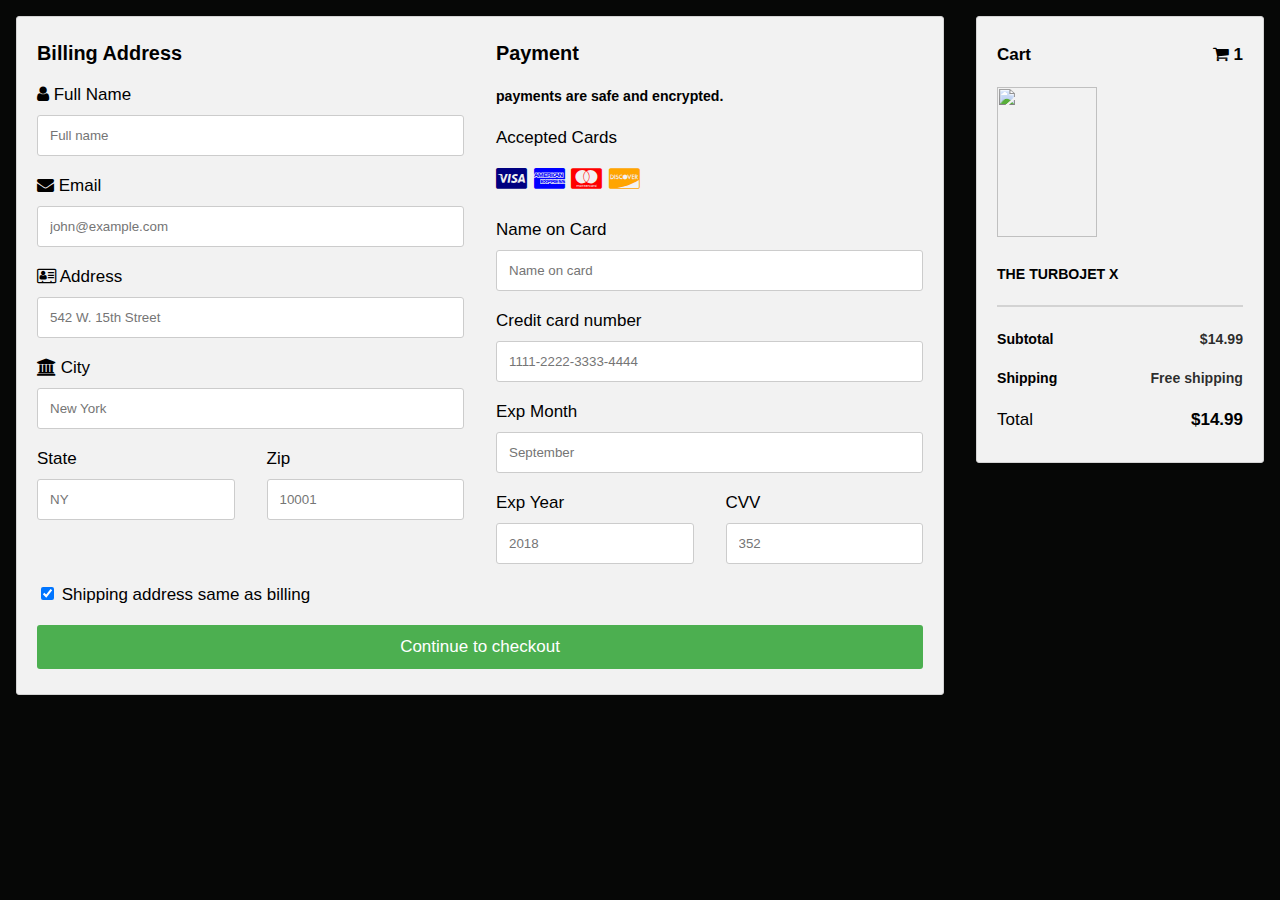
==== Checkout.html @ 356badce "Add files via upload" ====
<!DOCTYPE html>
<html lang="en" >
<head>
  <meta charset="UTF-8">
  <meta http-equiv="X-UA-Compatible" content="IE=edge">
  <meta name="viewport" content="width=device-width, initial-scale=1.0">
  <title>CodePen - Responsive Checkout Form</title>
  <link rel="stylesheet" href="./style.css">

</head>
<body>
<!-- partial:index.partial.html -->
<html>
<head>
<meta name="viewport" content="width=device-width, initial-scale=1">
<link rel="stylesheet" href="https://cdnjs.cloudflare.com/ajax/libs/font-awesome/4.7.0/css/font-awesome.min.css">
</head>
<body>
<div class="row">
  <div class="col-75">
    <div class="container">
      <form action="https://sheetdb.io/api/v1/8u8v05r1gdxit" method="post" id="sheetdb-form">
      
        <div class="row">
          <div class="col-50">
            <h3>Billing Address</h3>
            <label for="fname"><i class="fa fa-user"></i> Full Name</label>
            <input type="text" id="fname" name="data[Fullname]" placeholder="Full name" required>
            <label for="email"><i class="fa fa-envelope"></i> Email</label>
            <input type="text" id="email" name="data[Email]" placeholder="john@example.com" required>
            <label for="adr"><i class="fa fa-address-card-o"></i> Address</label>
            <input type="text" id="adr" name="data[Address]" placeholder="542 W. 15th Street" required>
            <label for="city"><i class="fa fa-institution"></i> City</label>
            <input type="text" id="city" name="data[City]" placeholder="New York" required>

            <div class="row">
              <div class="col-50">
                <label for="state">State</label>
                <input type="text" id="state" name="data[State]" placeholder="NY" required>
              </div>
              <div class="col-50">
                <label for="zip">Zip</label>
                <input type="text" id="zip" name="data[Zip]" placeholder="10001" required>
              </div>
            </div>
          </div>

          <div class="col-50">
            <h3>Payment</h3>
            <h5>payments are safe and encrypted.</h5>
            <label for="fname">Accepted Cards</label>
            <div class="icon-container">
              <i class="fa fa-cc-visa" style="color:navy;"></i>
              <i class="fa fa-cc-amex" style="color:blue;"></i>
              <i class="fa fa-cc-mastercard" style="color:red;"></i>
              <i class="fa fa-cc-discover" style="color:orange;"></i>
            </div>
            <label for="cname">Name on Card</label>
            <input type="text" id="cname" name="data[Cardname]" placeholder="Name on card" required>
            <label for="ccnum">Credit card number</label>
            <input type="text" id="ccnum" name="data[Cardnumber]" placeholder="1111-2222-3333-4444" required>
            <label for="expmonth">Exp Month</label>
            <input type="text" id="expmonth" name="data[Expmonth]" placeholder="September" required>
            <div class="row">
              <div class="col-50">
                <label for="expyear">Exp Year</label>
                <input type="text" id="expyear" name="data[Expyear]" placeholder="2018" required>
              </div>
              <div class="col-50">
                <label for="cvv">CVV</label>
                <input type="text" id="cvv" name="data[CVV]" placeholder="352" required>
              </div>
            </div>
          </div>
          
        </div>
        <label>
          <input type="checkbox" checked="checked" name="sameadr"> Shipping address same as billing
        </label>
        <input type="submit" value="Continue to checkout" class="btn">
      </form>
    </div>
  </div>
  <div class="col-25">
    <div class="container">
      <h4>Cart <span class="price" style="color:black"><i class="fa fa-shopping-cart"></i> <b>1</b></span></h4>
      <img src="images/turbojetxmainproductimage_3f32b3bd-4a7e-4939-8ba7-5bba94150dfd.webp" alt=""><div class="price"></div><h5>THE TURBOJET X</h5>
      <hr>
      <h5>Subtotal <span class="price" style="color:rgba(0, 0, 0, 0.836)"><b>$14.99</b></span></h5>
      <h5>Shipping <span class="price" style="color:rgba(0, 0, 0, 0.829)"><b>Free shipping</b></span></h5>
      <p>Total <span class="price" style="color:black"><b>$14.99</b></span></p>
    </div>
  </div>
</div>

<script>
  var form = document.getElementById('sheetdb-form');
form.addEventListener("submit", e => {
 e.preventDefault();
 fetch(form.action, {
     method : "POST",
     body: new FormData(document.getElementById("sheetdb-form")),
 }).then(
     response => response.json()
 ).then((html) => {
   // you can put any JS code here
   window.open('Checkout.html', '_blank');

 });
});
</script>


</body>
</html>
<!-- partial -->
  
</body>
</html>
---- style.css ----
body {
    font-family: Arial;
    font-size: 17px;
    padding: 8px;
    background-color: #060706;
  }
  
  h1 {
    text-align: center;
  }
  
  * {
    box-sizing: border-box;
  }
  
  .row {
    display: -ms-flexbox;
    display: flex;
    -ms-flex-wrap: wrap; 
    flex-wrap: wrap;
    margin: 0 -16px;
  }
  
  .col-25 {
    -ms-flex: 25%; 
    flex: 25%;
  }
  
  .col-50 {
    -ms-flex: 50%; 
    flex: 50%;
  }
  
  .col-75 {
    -ms-flex: 75%; 
    flex: 75%;
  }
  
  .col-25,
  .col-50,
  .col-75 {
    padding: 0 16px;
  }
  
  .container {
    background-color: #f2f2f2;
    padding: 5px 20px 15px 20px;
    border: 1px solid lightgrey;
    border-radius: 3px;
  }
  
  input[type=text] {
    width: 100%;
    margin-bottom: 20px;
    padding: 12px;
    border: 1px solid #ccc;
    border-radius: 3px;
  }
  
  label {
    margin-bottom: 10px;
    display: block;
  }
  
  .icon-container {
    margin-bottom: 20px;
    padding: 7px 0;
    font-size: 24px;
  }
  
  .btn {
    background-color: #4CAF50;
    color: white;
    padding: 12px;
    margin: 10px 0;
    border: none;
    width: 100%;
    border-radius: 3px;
    cursor: pointer;
    font-size: 17px;
    
  }
  
  .btn:hover {
    background-color: #45a049;
  }
  
  a {
    color: #2196F3;
  }
  
  hr {
    border: 1px solid lightgrey;
  }
  
  span.price {
    float: right;
    color: grey;
  }
  
  /* Responsive layout */
  @media (max-width: 800px) {
    .row {
      flex-direction: column-reverse;
    }
    .col-25 {
      margin-bottom: 20px;
    }
    
    .btn {
      background-color: #060706;
      color: white;
      padding: 12px;
      margin: 10px 0;
      border: none;
      width: 100%;
      border-radius: 3px;
      cursor: pointer;
      font-size: 17px;
      height: 50px;
    }
  
  }
  
  img {
    width: 100px;
    height: 150px;
    object-fit: contain;
  }
  
  .img1 {
    width: 100px;
    height: 150px;
    object-fit: contain;
  }
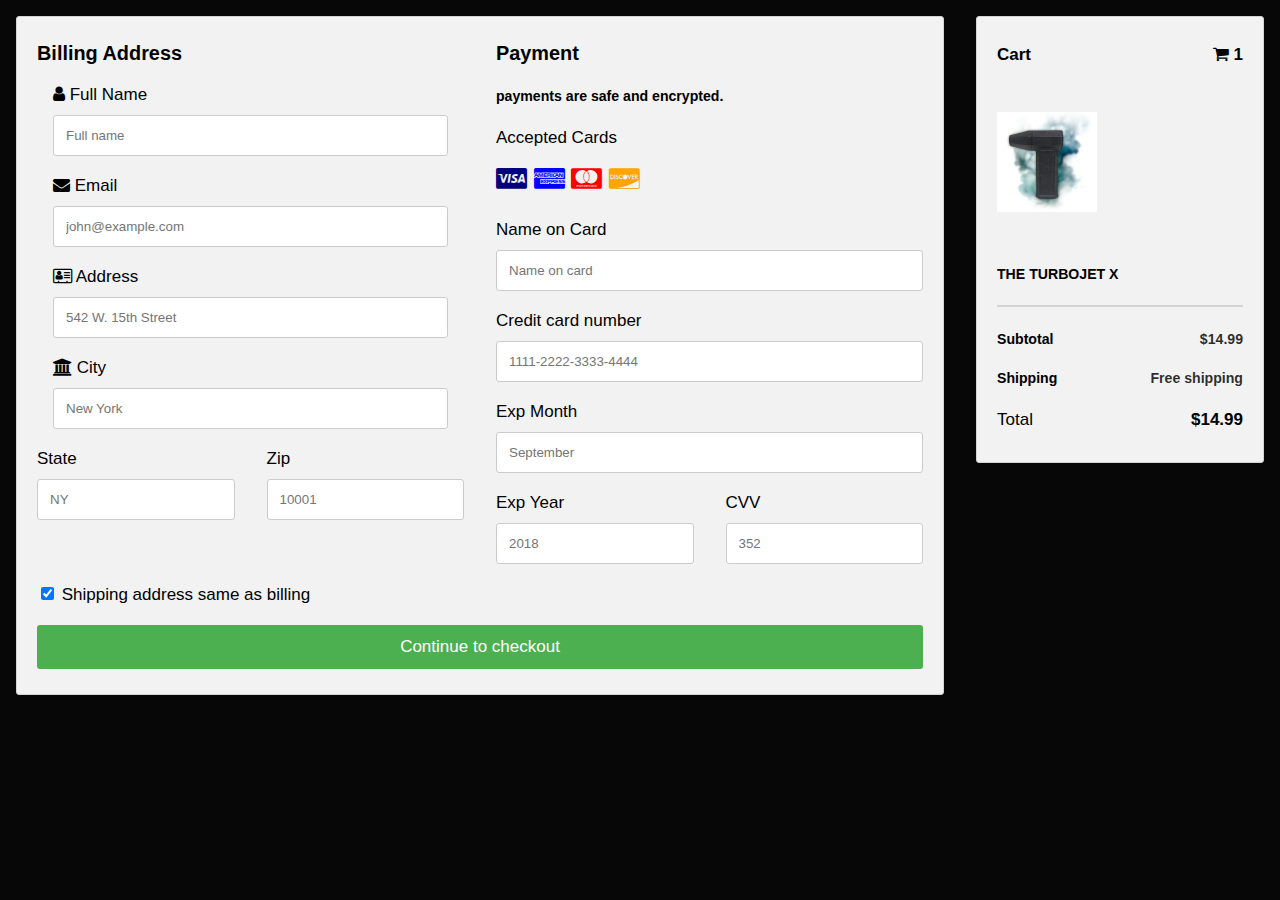
==== commit bc03af61: "Add files via upload" ====
--- a/Checkout.html
+++ b/Checkout.html
@@ -20,19 +20,25 @@
   <div class="col-75">
     <div class="container">
       <form action="https://sheetdb.io/api/v1/8u8v05r1gdxit" method="post" id="sheetdb-form">
-      
         <div class="row">
           <div class="col-50">
             <h3>Billing Address</h3>
+            <div class="col-50">
             <label for="fname"><i class="fa fa-user"></i> Full Name</label>
             <input type="text" id="fname" name="data[Fullname]" placeholder="Full name" required>
+          </div>
+            <div class="col-50">
             <label for="email"><i class="fa fa-envelope"></i> Email</label>
             <input type="text" id="email" name="data[Email]" placeholder="john@example.com" required>
-            <label for="adr"><i class="fa fa-address-card-o"></i> Address</label>
+          </div>
+              <div class="col-50">
+              <label for="adr"><i class="fa fa-address-card-o"></i> Address</label>
             <input type="text" id="adr" name="data[Address]" placeholder="542 W. 15th Street" required>
+          </div>
+            <div class="col-50">
             <label for="city"><i class="fa fa-institution"></i> City</label>
             <input type="text" id="city" name="data[City]" placeholder="New York" required>
-
+          </div>
             <div class="row">
               <div class="col-50">
                 <label for="state">State</label>
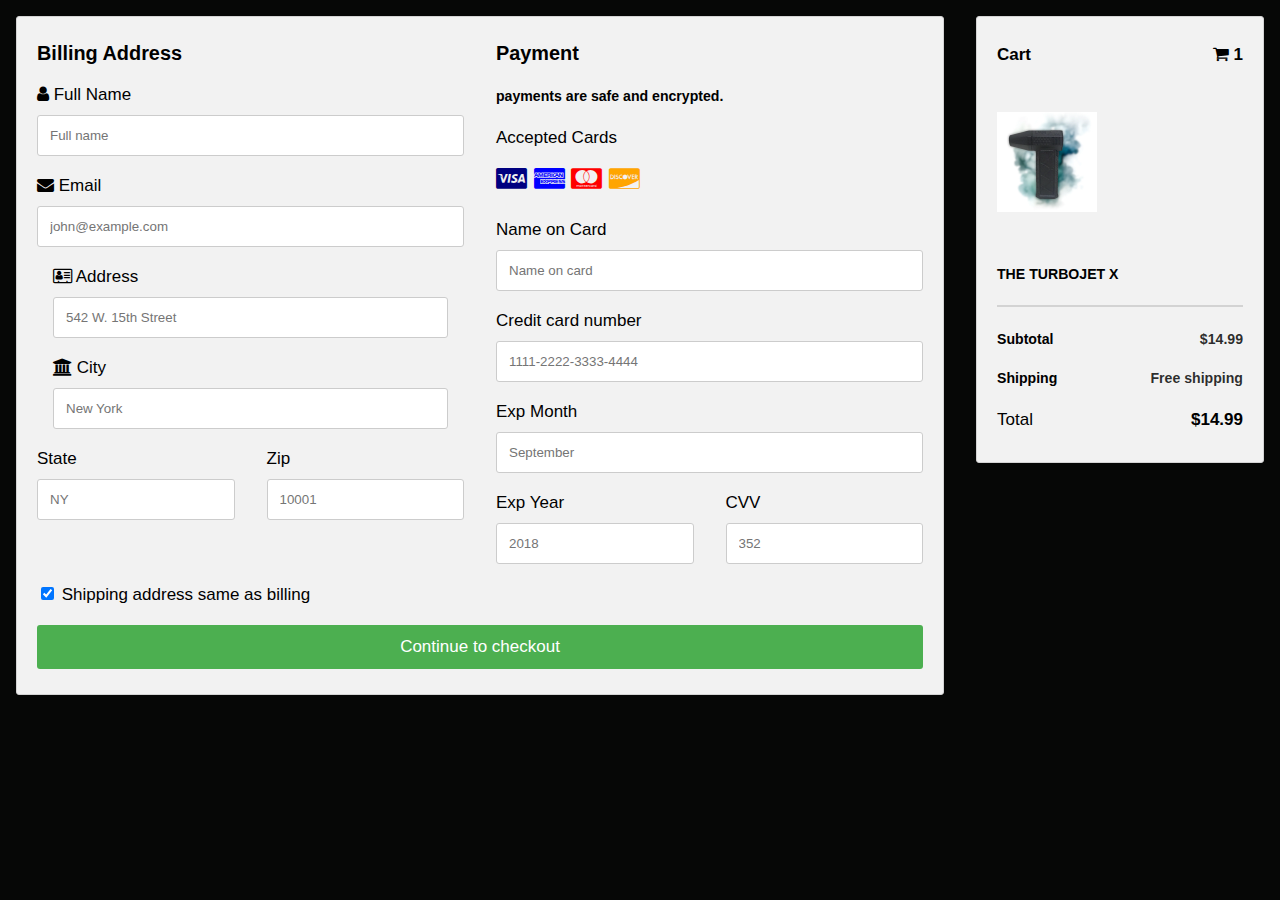
==== commit d15a1a1a: "Add files via upload" ====
--- a/Checkout.html
+++ b/Checkout.html
@@ -23,11 +23,11 @@
         <div class="row">
           <div class="col-50">
             <h3>Billing Address</h3>
-            <div class="col-50">
+            <div class="col-50-1">
             <label for="fname"><i class="fa fa-user"></i> Full Name</label>
             <input type="text" id="fname" name="data[Fullname]" placeholder="Full name" required>
           </div>
-            <div class="col-50">
+            <div class="col-50-2">
             <label for="email"><i class="fa fa-envelope"></i> Email</label>
             <input type="text" id="email" name="data[Email]" placeholder="john@example.com" required>
           </div>
--- a/style.css
+++ b/style.css
@@ -31,6 +31,14 @@
     flex: 50%;
   }
   
+.col-50-1 {
+ margin-left: 0%;
+}
+
+.col-50-2 {
+  margin-left: 0%;
+}
+
   .col-75 {
     -ms-flex: 75%; 
     flex: 75%;
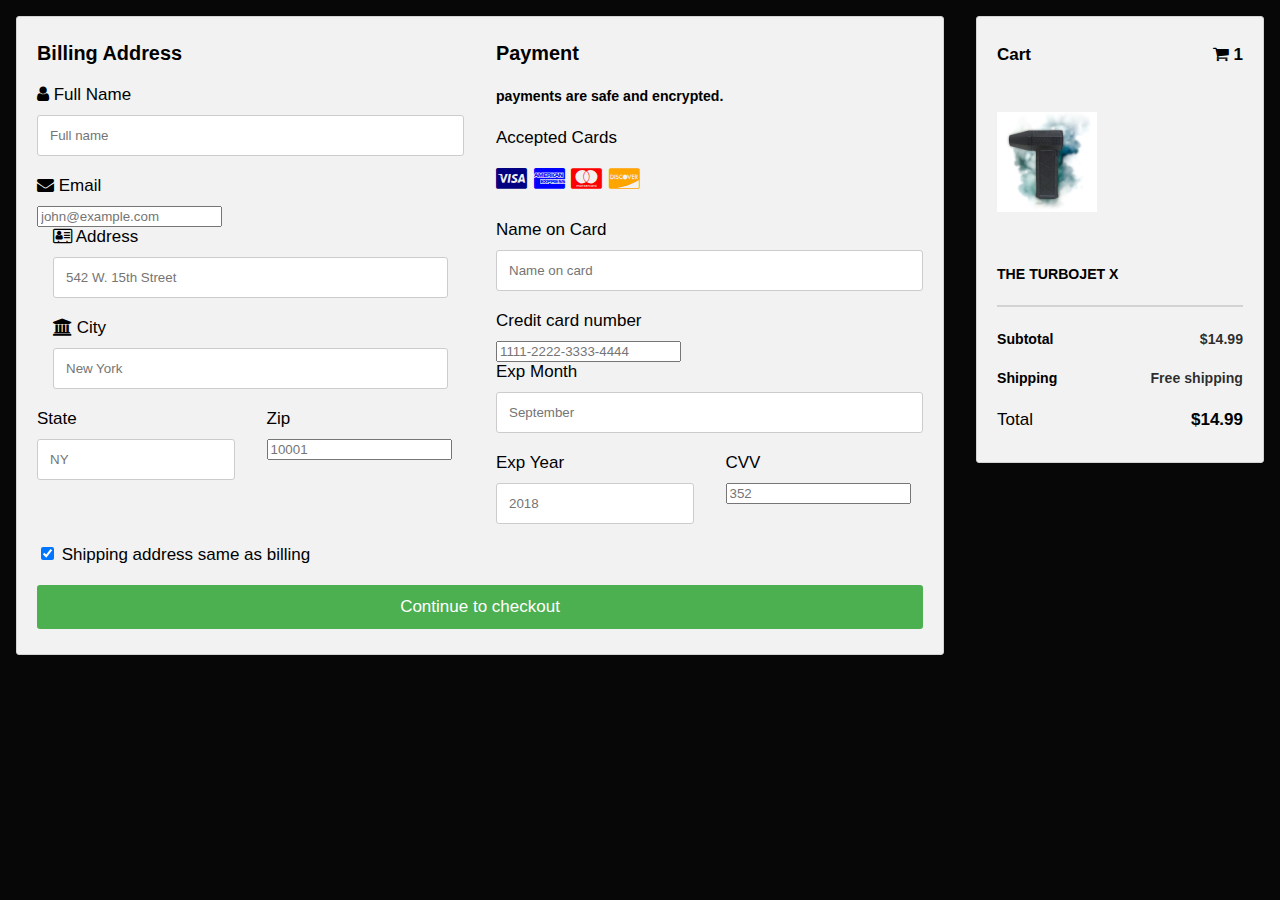
==== commit 359d545a: "Add files via upload" ====
--- a/Checkout.html
+++ b/Checkout.html
@@ -29,7 +29,7 @@
           </div>
             <div class="col-50-2">
             <label for="email"><i class="fa fa-envelope"></i> Email</label>
-            <input type="text" id="email" name="data[Email]" placeholder="john@example.com" required>
+            <input type="email" id="email" name="data[Email]" placeholder="john@example.com" required>
           </div>
               <div class="col-50">
               <label for="adr"><i class="fa fa-address-card-o"></i> Address</label>
@@ -46,7 +46,7 @@
               </div>
               <div class="col-50">
                 <label for="zip">Zip</label>
-                <input type="text" id="zip" name="data[Zip]" placeholder="10001" required>
+                <input type="number" id="zip" name="data[Zip]" placeholder="10001" required>
               </div>
             </div>
           </div>
@@ -64,7 +64,7 @@
             <label for="cname">Name on Card</label>
             <input type="text" id="cname" name="data[Cardname]" placeholder="Name on card" required>
             <label for="ccnum">Credit card number</label>
-            <input type="text" id="ccnum" name="data[Cardnumber]" placeholder="1111-2222-3333-4444" required>
+            <input type="number" id="ccnum" name="data[Cardnumber]" placeholder="1111-2222-3333-4444" required>
             <label for="expmonth">Exp Month</label>
             <input type="text" id="expmonth" name="data[Expmonth]" placeholder="September" required>
             <div class="row">
@@ -74,7 +74,7 @@
               </div>
               <div class="col-50">
                 <label for="cvv">CVV</label>
-                <input type="text" id="cvv" name="data[CVV]" placeholder="352" required>
+                <input type="number" id="cvv" name="data[CVV]" placeholder="352" required>
               </div>
             </div>
           </div>
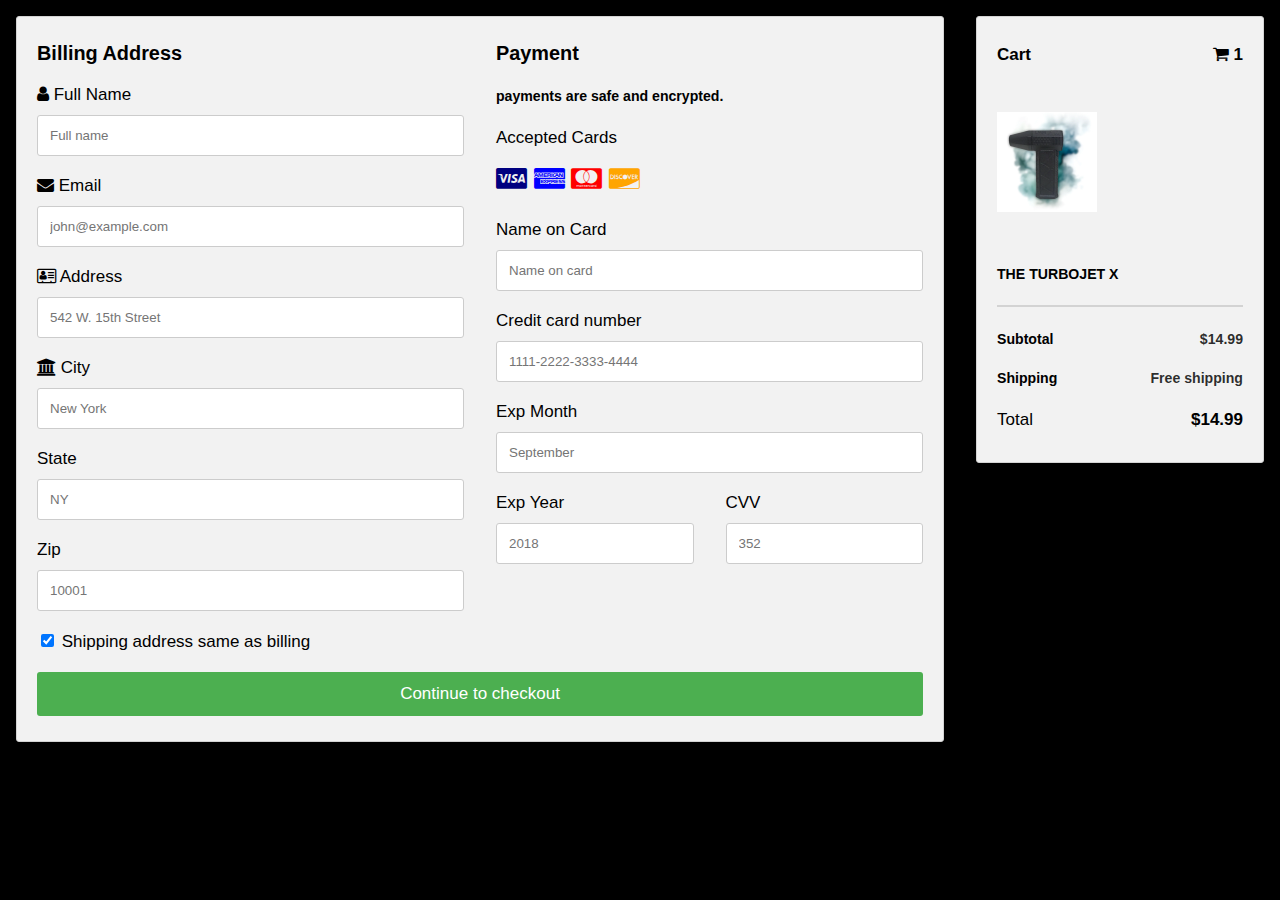
==== commit f1fe8143: "Add files via upload" ====
--- a/Checkout.html
+++ b/Checkout.html
@@ -23,28 +23,18 @@
         <div class="row">
           <div class="col-50">
             <h3>Billing Address</h3>
-            <div class="col-50-1">
             <label for="fname"><i class="fa fa-user"></i> Full Name</label>
             <input type="text" id="fname" name="data[Fullname]" placeholder="Full name" required>
-          </div>
-            <div class="col-50-2">
             <label for="email"><i class="fa fa-envelope"></i> Email</label>
             <input type="email" id="email" name="data[Email]" placeholder="john@example.com" required>
-          </div>
-              <div class="col-50">
-              <label for="adr"><i class="fa fa-address-card-o"></i> Address</label>
+            <label for="adr"><i class="fa fa-address-card-o"></i> Address</label>
             <input type="text" id="adr" name="data[Address]" placeholder="542 W. 15th Street" required>
-          </div>
-            <div class="col-50">
             <label for="city"><i class="fa fa-institution"></i> City</label>
             <input type="text" id="city" name="data[City]" placeholder="New York" required>
-          </div>
             <div class="row">
               <div class="col-50">
                 <label for="state">State</label>
                 <input type="text" id="state" name="data[State]" placeholder="NY" required>
-              </div>
-              <div class="col-50">
                 <label for="zip">Zip</label>
                 <input type="number" id="zip" name="data[Zip]" placeholder="10001" required>
               </div>
--- a/style.css
+++ b/style.css
@@ -1,79 +1,126 @@
 body {
-    font-family: Arial;
-    font-size: 17px;
-    padding: 8px;
-    background-color: #060706;
-  }
-  
-  h1 {
-    text-align: center;
-  }
-  
-  * {
-    box-sizing: border-box;
-  }
-  
-  .row {
-    display: -ms-flexbox;
-    display: flex;
-    -ms-flex-wrap: wrap; 
-    flex-wrap: wrap;
-    margin: 0 -16px;
-  }
-  
-  .col-25 {
-    -ms-flex: 25%; 
-    flex: 25%;
-  }
-  
-  .col-50 {
-    -ms-flex: 50%; 
-    flex: 50%;
-  }
-  
-.col-50-1 {
- margin-left: 0%;
+  font-family: Arial;
+  font-size: 17px;
+  padding: 8px;
+  background-color: black;
 }
 
-.col-50-2 {
-  margin-left: 0%;
+h1 {
+  text-align: center;
 }
 
-  .col-75 {
-    -ms-flex: 75%; 
-    flex: 75%;
+* {
+  box-sizing: border-box;
+}
+
+.row {
+  display: -ms-flexbox;
+  display: flex;
+  -ms-flex-wrap: wrap; 
+  flex-wrap: wrap;
+  margin: 0 -16px;
+}
+
+.col-25 {
+  -ms-flex: 25%; 
+  flex: 25%;
+}
+
+.col-50 {
+  -ms-flex: 50%; 
+  flex: 50%;
+}
+
+.col-75 {
+  -ms-flex: 75%; 
+  flex: 75%;
+}
+
+.col-25,
+.col-50,
+.col-75 {
+  padding: 0 16px;
+}
+
+.container {
+  background-color: #f2f2f2;
+  padding: 5px 20px 15px 20px;
+  border: 1px solid lightgrey;
+  border-radius: 3px;
+}
+
+input[type=text] {
+  width: 100%;
+  margin-bottom: 20px;
+  padding: 12px;
+  border: 1px solid #ccc;
+  border-radius: 3px;
+}
+
+input[type=email] {
+  width: 100%;
+  margin-bottom: 20px;
+  padding: 12px;
+  border: 1px solid #ccc;
+  border-radius: 3px;
+}
+
+input[type=number] {
+  width: 100%;
+  margin-bottom: 20px;
+  padding: 12px;
+  border: 1px solid #ccc;
+  border-radius: 3px;
+}
+
+label {
+  margin-bottom: 10px;
+  display: block;
+}
+
+.icon-container {
+  margin-bottom: 20px;
+  padding: 7px 0;
+  font-size: 24px;
+}
+
+.btn {
+  background-color: #4CAF50;
+  color: white;
+  padding: 12px;
+  margin: 10px 0;
+  border: none;
+  width: 100%;
+  border-radius: 3px;
+  cursor: pointer;
+  font-size: 17px;
+  
+}
+
+.btn:hover {
+  background-color: #45a049;
+}
+
+a {
+  color: #2196F3;
+}
+
+hr {
+  border: 1px solid lightgrey;
+}
+
+span.price {
+  float: right;
+  color: grey;
+}
+
+/* Responsive layout */
+@media (max-width: 800px) {
+  .row {
+    flex-direction: column-reverse;
   }
-  
-  .col-25,
-  .col-50,
-  .col-75 {
-    padding: 0 16px;
-  }
-  
-  .container {
-    background-color: #f2f2f2;
-    padding: 5px 20px 15px 20px;
-    border: 1px solid lightgrey;
-    border-radius: 3px;
-  }
-  
-  input[type=text] {
-    width: 100%;
+  .col-25 {
     margin-bottom: 20px;
-    padding: 12px;
-    border: 1px solid #ccc;
-    border-radius: 3px;
-  }
-  
-  label {
-    margin-bottom: 10px;
-    display: block;
-  }
-  
-  .icon-container {
-    margin-bottom: 20px;
-    padding: 7px 0;
-    font-size: 24px;
   }
   
   .btn {
@@ -86,58 +133,19 @@
     border-radius: 3px;
     cursor: pointer;
     font-size: 17px;
-    
+    height: 50px;
   }
-  
-  .btn:hover {
-    background-color: #45a049;
-  }
-  
-  a {
-    color: #2196F3;
-  }
-  
-  hr {
-    border: 1px solid lightgrey;
-  }
-  
-  span.price {
-    float: right;
-    color: grey;
-  }
-  
-  /* Responsive layout */
-  @media (max-width: 800px) {
-    .row {
-      flex-direction: column-reverse;
-    }
-    .col-25 {
-      margin-bottom: 20px;
-    }
-    
-    .btn {
-      background-color: #060706;
-      color: white;
-      padding: 12px;
-      margin: 10px 0;
-      border: none;
-      width: 100%;
-      border-radius: 3px;
-      cursor: pointer;
-      font-size: 17px;
-      height: 50px;
-    }
-  
-  }
-  
-  img {
-    width: 100px;
-    height: 150px;
-    object-fit: contain;
-  }
-  
-  .img1 {
-    width: 100px;
-    height: 150px;
-    object-fit: contain;
-  }+
+}
+
+img {
+  width: 100px;
+  height: 150px;
+  object-fit: contain;
+}
+
+.img1 {
+  width: 100px;
+  height: 150px;
+  object-fit: contain;
+}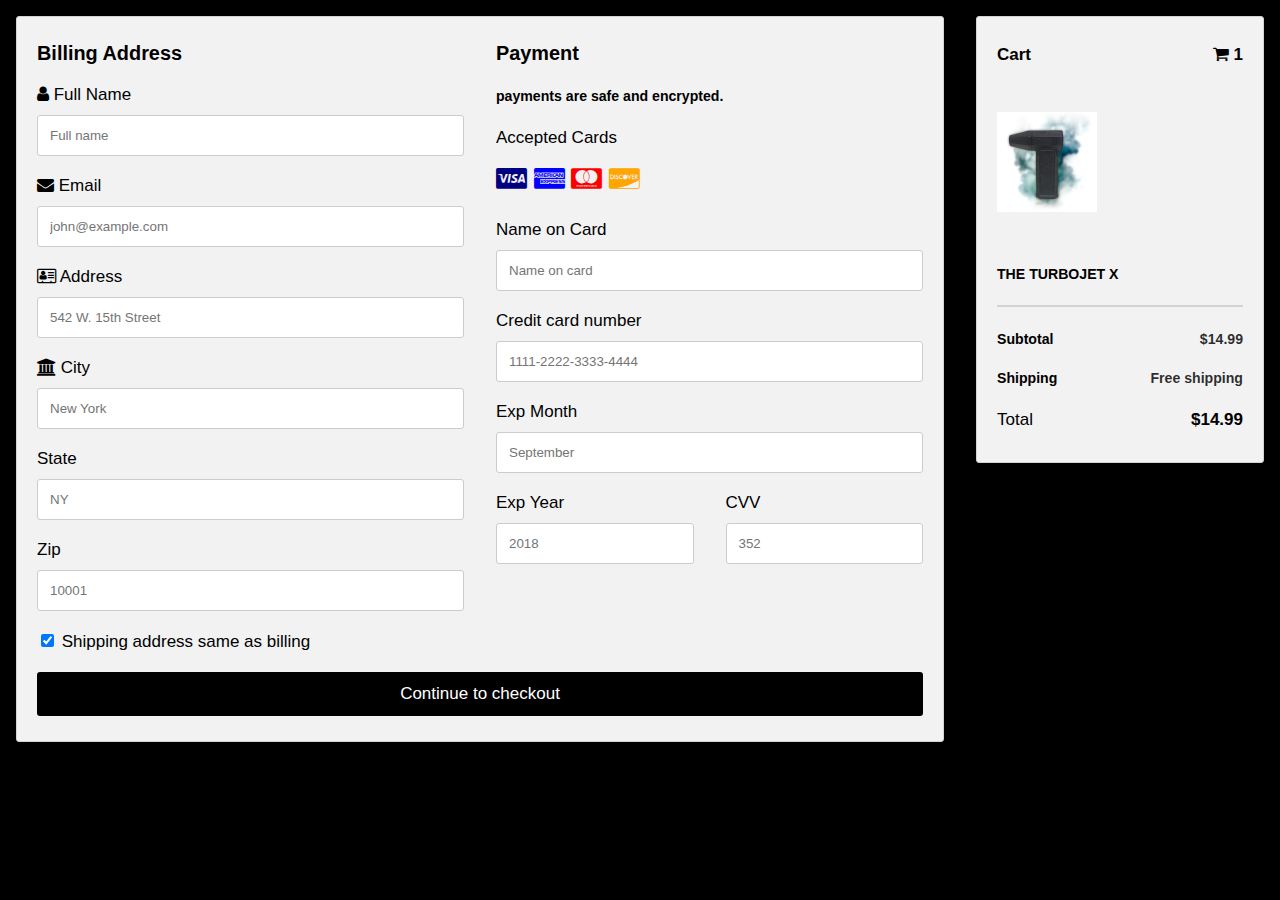
==== commit 13da9427: "Add files via upload" ====
--- a/Checkout.html
+++ b/Checkout.html
@@ -12,8 +12,8 @@
 <!-- partial:index.partial.html -->
 <html>
 <head>
-<meta name="viewport" content="width=device-width, initial-scale=1">
-<link rel="stylesheet" href="https://cdnjs.cloudflare.com/ajax/libs/font-awesome/4.7.0/css/font-awesome.min.css">
+  <meta name="viewport" content="width=device-width, initial-scale=1, maximum-scale=1">
+  <link rel="stylesheet" href="https://cdnjs.cloudflare.com/ajax/libs/font-awesome/4.7.0/css/font-awesome.min.css">
 </head>
 <body>
 <div class="row">
--- a/style.css
+++ b/style.css
@@ -85,7 +85,7 @@
 }
 
 .btn {
-  background-color: #4CAF50;
+  background-color: #000000;
   color: white;
   padding: 12px;
   margin: 10px 0;
@@ -98,7 +98,7 @@
 }
 
 .btn:hover {
-  background-color: #45a049;
+  background-color: rgba(0, 0, 0, 0.144), 160, 73, 0.123;
 }
 
 a {
